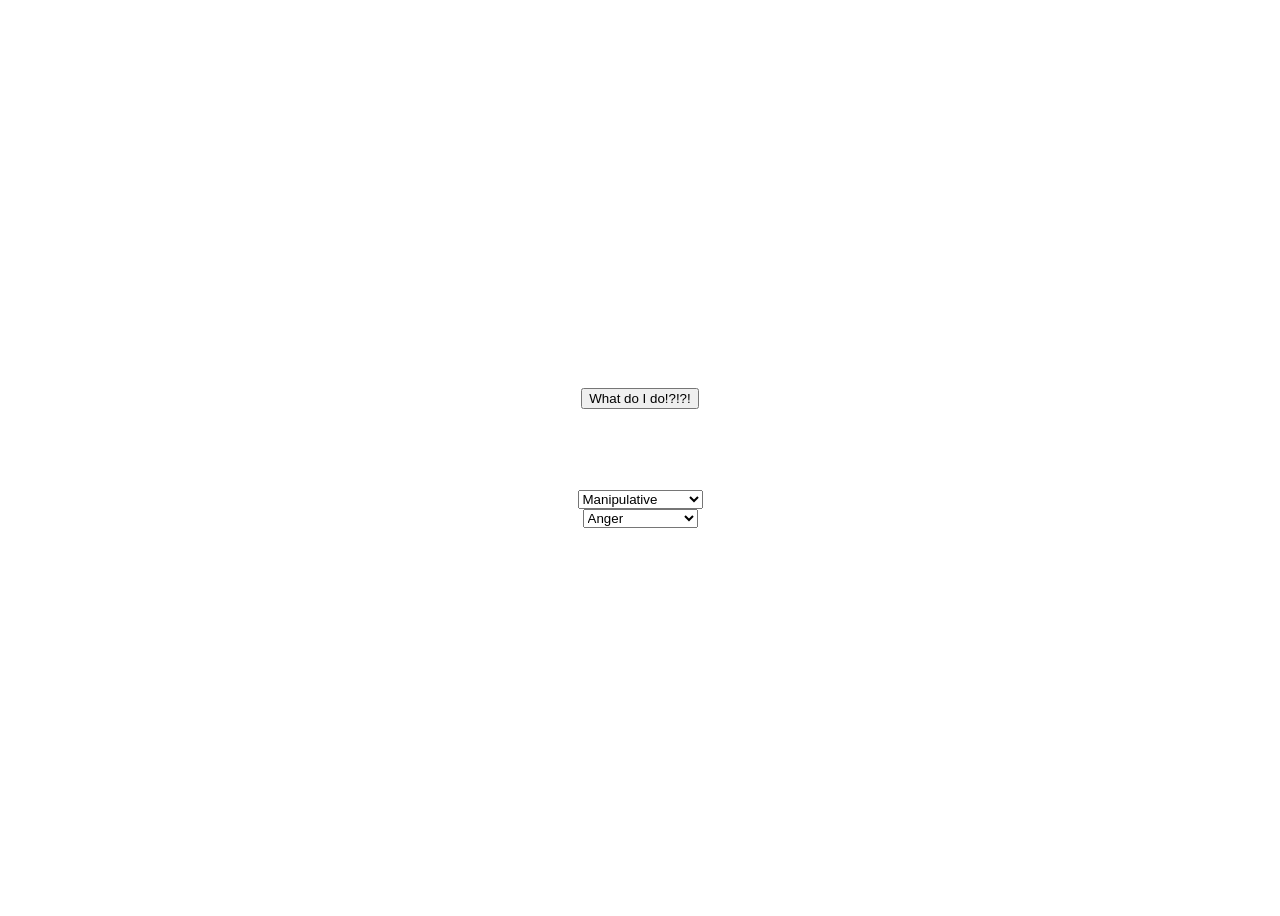
==== index.html @ 9c77fcdd "link correctly" ====
<!DOCTYPE html>
<html>
<head>
<link rel="stylesheet" href="styles.css">
<link rel="preconnect" href="https://fonts.googleapis.com">
<link rel="preconnect" href="https://fonts.gstatic.com" crossorigin>
<link href="https://fonts.googleapis.com/css2?family=Iceland&family=Irish+Grover&family=Petit+Formal+Script&display=swap" rel="stylesheet">
  <title>Healing Roulet</title>
</head>
<body>
    <div id="choice">
        <button type="button" id="submit ">What do I do!?!?!</button>
  <h1 id="healthy choice"></h1>
  <select name="stress" id="stress">
    <option value="manip">Manipulative</option>
    <option value="guilt">Guilt-tripping</option>
     <option value="disre">Disrespect</option>
     <option value="gasli">Gaslighting</option>
     <option value="dismiss">Dismissing</option>
     <option value="embarr">Embarrassing</option>
     <option value="used">Used</option>
     <option value="repab">Repetitive abuse</option>
     <option value="bshame">Body shaming</option>
     <option value="postbinge">Post-binge guilt</option>
     <option value="perf">Perfectionism</option>
     <option value="overw>Overwhelm</option>
     <option value="press">Pressure</option>
     <option value="negself">Negative self-talk</option>
     <option value="comp">Comparison</option>
     <option value="isola">Isolation</option>
     <option value="vabuse">Verbal Abuse</option>
     <option value="lie">Lying</option>
    <option value="manip">Manipulative</option>
    <option value="guilt">Guilt-tripping</option>
     <option value="disre">Disrespect</option>
     <option value="gasli">Gaslighting</option>
     <option value="dismiss">Dismissing</option>
     <option value="embarr">Embarrassing</option>
     <option value="used">Used</option>
     <option value="repab">Repetitive abuse</option>
     <option value="bshame">Body shaming</option>
     <option value="postbinge">Post-binge guilt</option>
     <option value="perf">Perfectionism</option>
     <option value="overw>Overwhelm</option>
     <option value="press">Pressure</option>
     <option value="negself">Negative self-talk</option>
     <option value="comp">Comparison</option>
     <option value="isola">Isolation</option>
     <option value="vabuse">Verbal Abuse</option>
     <option value="lie">Lying</option>
    </select>
    
    <select name="emo" id="emo">
    <option value="anger">Anger</option>
    <option value="rage">Rage</option>
     <option value="irite">Irritability</option>
     <option value="sad">Sadness</option>
     <option value="grief">Grief</option>
     <option value="lonely">Loneliness</option>
     <option value="disap">Disappointment</option>
     <option value="panic">Panic</option>
     <option value="dread">Dread</option>
     <option value="hyper">Hyperactivity</option>
     <option value="numb">Numbness</option>
     <option value="tachy">Tachycardia</option>
     <option value="trap">Trapped</option>
    </select>
</div>

</body>
</body>
</html>
---- styles.css ----
body {
background-image: url("https://images.unsplash.com/photo-1780678839543-1abf5a0b8d71?q=80&w=1470&auto=format&fit=crop&ixlib=rb-4.1.0&ixid=M3wxMjA3fDB8MHxwaG90by1wYWdlfHx8fGVufDB8fHx8fA%3D%3D");
background-size: cover;
background-position: center;    
}

div {
    font-size: 30px;
    font-family: 'Iceland', cursive;
    display: flex;
    flex-direction: column;
    align-items: center;
    justify-content: center;
   min-height: 100vh;
}
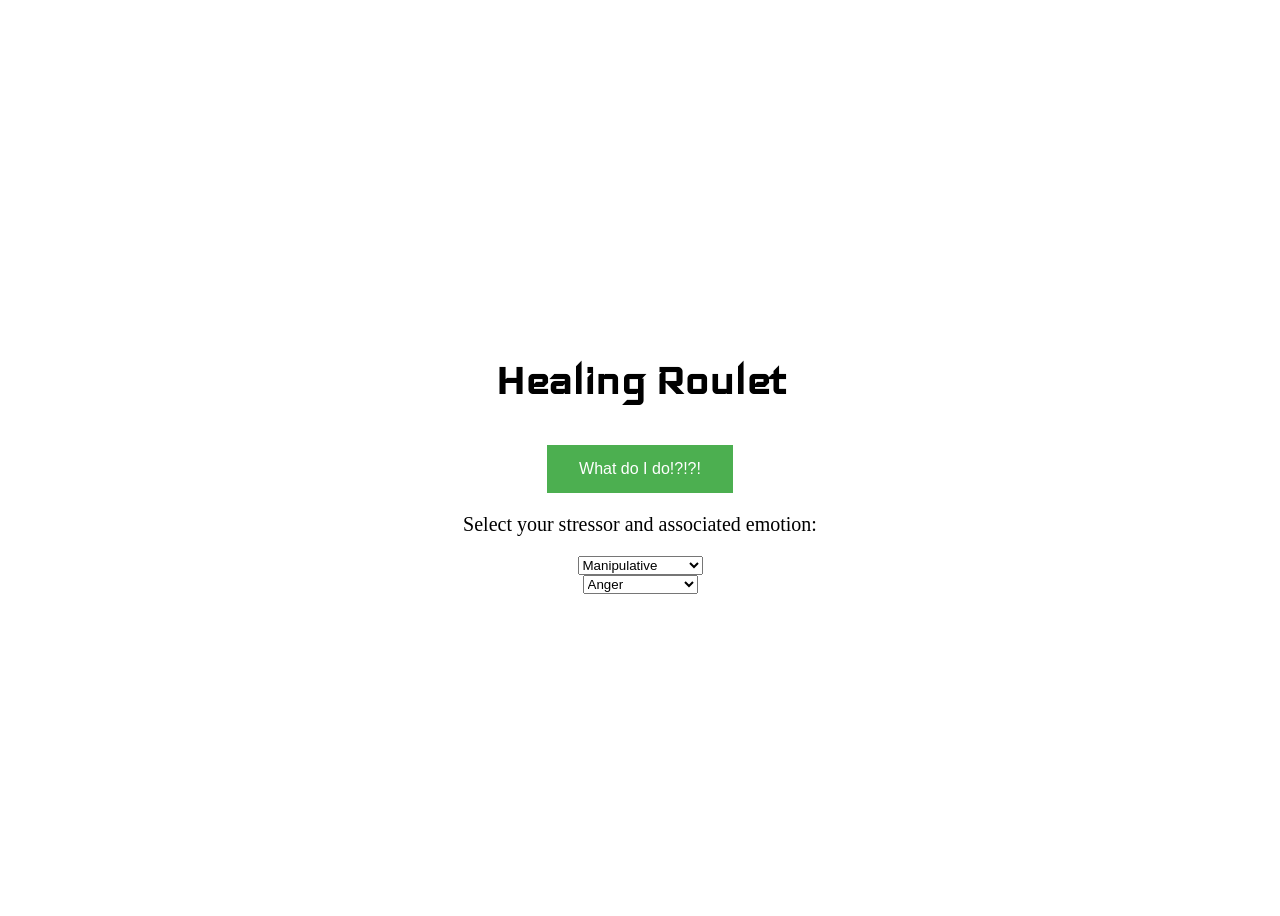
==== commit 4879a49c: "styling on button" ====
--- a/index.html
+++ b/index.html
@@ -9,8 +9,9 @@
 </head>
 <body>
     <div id="choice">
-        <button type="button" id="submit ">What do I do!?!?!</button>
-  <h1 id="healthy choice"></h1>
+         <h1 class="roulet">Healing Roulet</h1>
+        <button type="button" class="submit ">What do I do!?!?!</button>
+    <p class="instrutions">Select your stressor and associated emotion:</p>
   <select name="stress" id="stress">
     <option value="manip">Manipulative</option>
     <option value="guilt">Guilt-tripping</option>
--- a/styles.css
+++ b/styles.css
@@ -4,7 +4,7 @@
 background-position: center;    
 }
 
-div {
+#choice {
     font-size: 30px;
     font-family: 'Iceland', cursive;
     display: flex;
@@ -12,4 +12,28 @@
     align-items: center;
     justify-content: center;
    min-height: 100vh;
+}
+
+.roulet {    font-size: 50px;
+    font-family: 'Iceland', cursive;
+     margin-bottom: 20px;
+}
+
+.submit {
+    background-color: #4CAF50; /* Green */
+    border: none;
+    color: white;
+    padding: 15px 32px;
+    text-align: center;
+    text-decoration: none;
+    display: inline-block;
+    font-size: 16px;
+    margin-top: 20px;
+    cursor: pointer;
+}
+
+.instrutions {
+    font-size: 20px;
+    font-family: 'Irish Grover', cursive;
+    margin-top: 20px;
 }
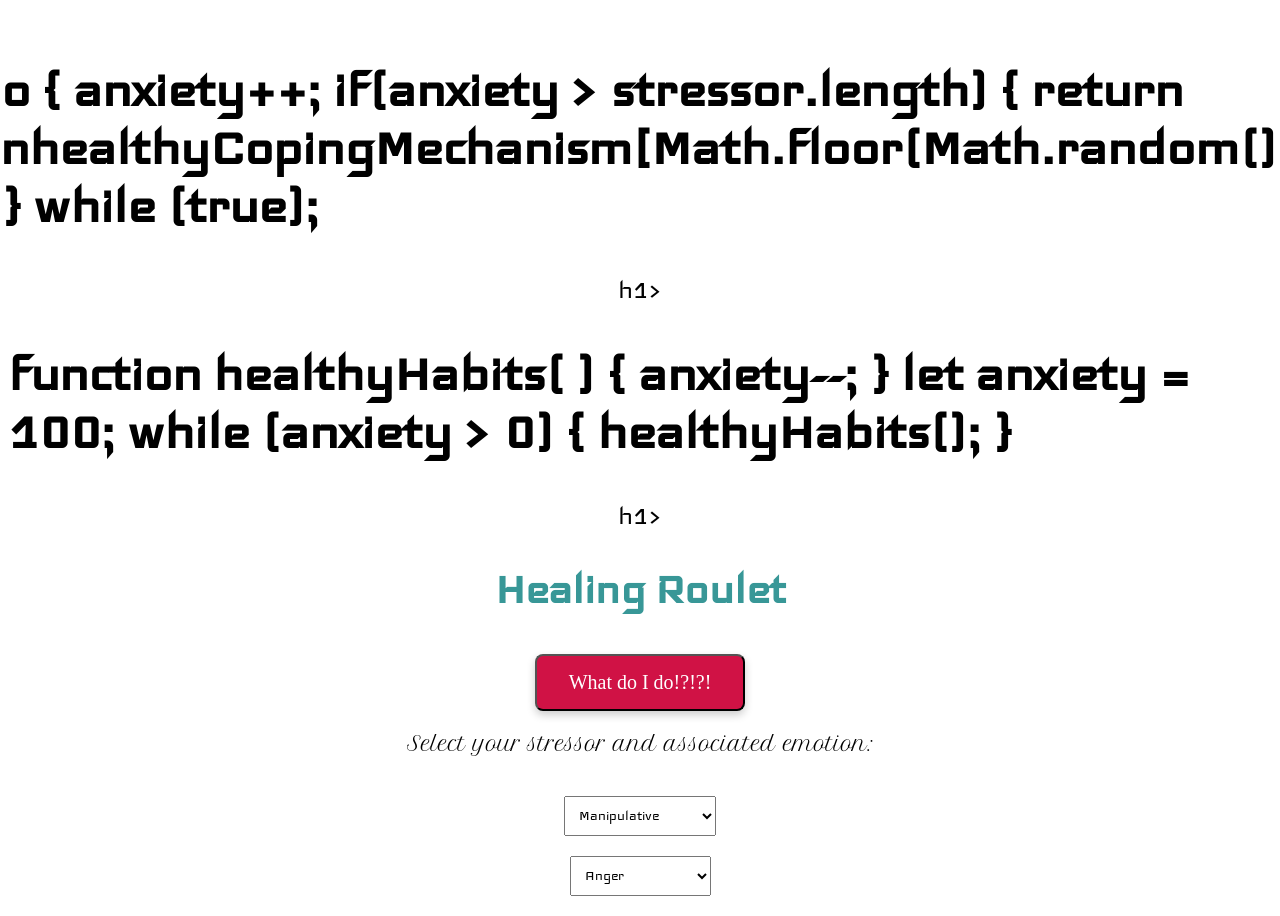
==== commit 39e60c8c: "add metaphor functions to top of html" ====
--- a/index.html
+++ b/index.html
@@ -9,7 +9,21 @@
 </head>
 <body>
     <div id="choice">
-         <h1 class="roulet">Healing Roulet</h1>
+         <h1>do { anxiety++;
+          if(anxiety > stressor.length) {
+            return unhealthyCopingMechanism[Math.floor(Math.random());
+          }
+        } while (true);</h1>h1>
+        <h1>function healthyHabits( ) {
+          anxiety--;
+        }
+        let anxiety = 100;
+        while (anxiety > 0) {
+          healthyHabits();
+        }</h1>h1>
+
+        </h1>
+         </h1><h1 class="roulet">Healing Roulet</h1>
         <button type="button" class="submit ">What do I do!?!?!</button>
     <p class="instrutions">Select your stressor and associated emotion:</p>
   <select name="stress" id="stress">
--- a/styles.css
+++ b/styles.css
@@ -17,23 +17,41 @@
 .roulet {    font-size: 50px;
     font-family: 'Iceland', cursive;
      margin-bottom: 20px;
+     color: #389797; /* Green */
 }
 
 .submit {
-    background-color: #4CAF50; /* Green */
-    border: none;
+    background-color: #d01245; /* Pink */
+    border: bold 2px solid #000000; /* Black border */
     color: white;
     padding: 15px 32px;
     text-align: center;
     text-decoration: none;
     display: inline-block;
-    font-size: 16px;
+    font-size: 20px;
+     font-family: 'Irish Grover', cursive;
     margin-top: 20px;
     cursor: pointer;
+    border-radius: 8px;
+    box-shadow: 0 4px 8px rgba(0, 0, 0, 0.2);
 }
 
 .instrutions {
     font-size: 20px;
-    font-family: 'Irish Grover', cursive;
+    margin-top: 20px;
+    font-family: 'Petit Formal Script', cursive;
+}
+
+#stress {
+    padding: 10px;
+    font-size: 16px;
+    font-family: 'Iceland', cursive;
+    margin-top: 20px;
+}
+
+#emo {
+    padding: 10px;
+    font-size: 16px;
+    font-family: 'Iceland', cursive;
     margin-top: 20px;
 }
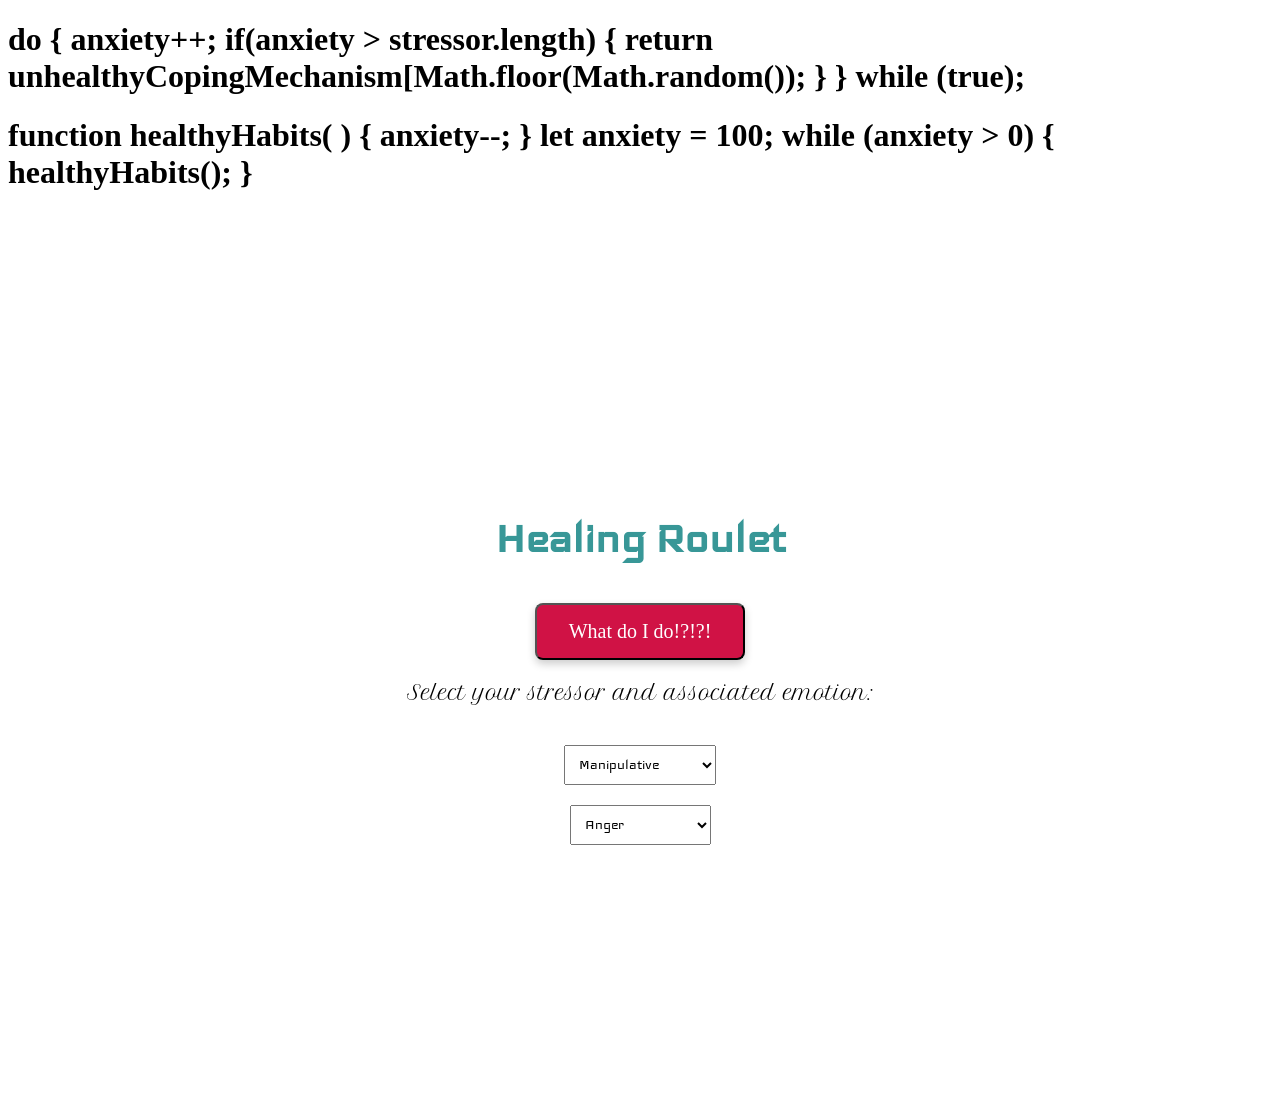
==== commit edbd8c37: "style for metaphor functions" ====
--- a/index.html
+++ b/index.html
@@ -8,21 +8,21 @@
   <title>Healing Roulet</title>
 </head>
 <body>
-    <div id="choice">
+    <div class="anxtfuncs"></div>
          <h1>do { anxiety++;
           if(anxiety > stressor.length) {
             return unhealthyCopingMechanism[Math.floor(Math.random());
           }
-        } while (true);</h1>h1>
+        } while (true);</h1>
         <h1>function healthyHabits( ) {
           anxiety--;
         }
         let anxiety = 100;
         while (anxiety > 0) {
           healthyHabits();
-        }</h1>h1>
-
-        </h1>
+        }</h1>
+      </div>
+        <div id="choice">
          </h1><h1 class="roulet">Healing Roulet</h1>
         <button type="button" class="submit ">What do I do!?!?!</button>
     <p class="instrutions">Select your stressor and associated emotion:</p>
--- a/styles.css
+++ b/styles.css
@@ -2,6 +2,20 @@
 background-image: url("https://images.unsplash.com/photo-1780678839543-1abf5a0b8d71?q=80&w=1470&auto=format&fit=crop&ixlib=rb-4.1.0&ixid=M3wxMjA3fDB8MHxwaG90by1wYWdlfHx8fGVufDB8fHx8fA%3D%3D");
 background-size: cover;
 background-position: center;    
+}
+
+.anxtfunc {
+    display: flex;
+    justify-content: space-between;
+    align-items: center;
+    width: 100%;
+    padding: 0 10px;
+}
+
+.anxtfunc h1 {
+    font-size: 24px;
+    font-family: 'Iceland', cursive;
+    color: #389797; /* Green */
 }
 
 #choice {
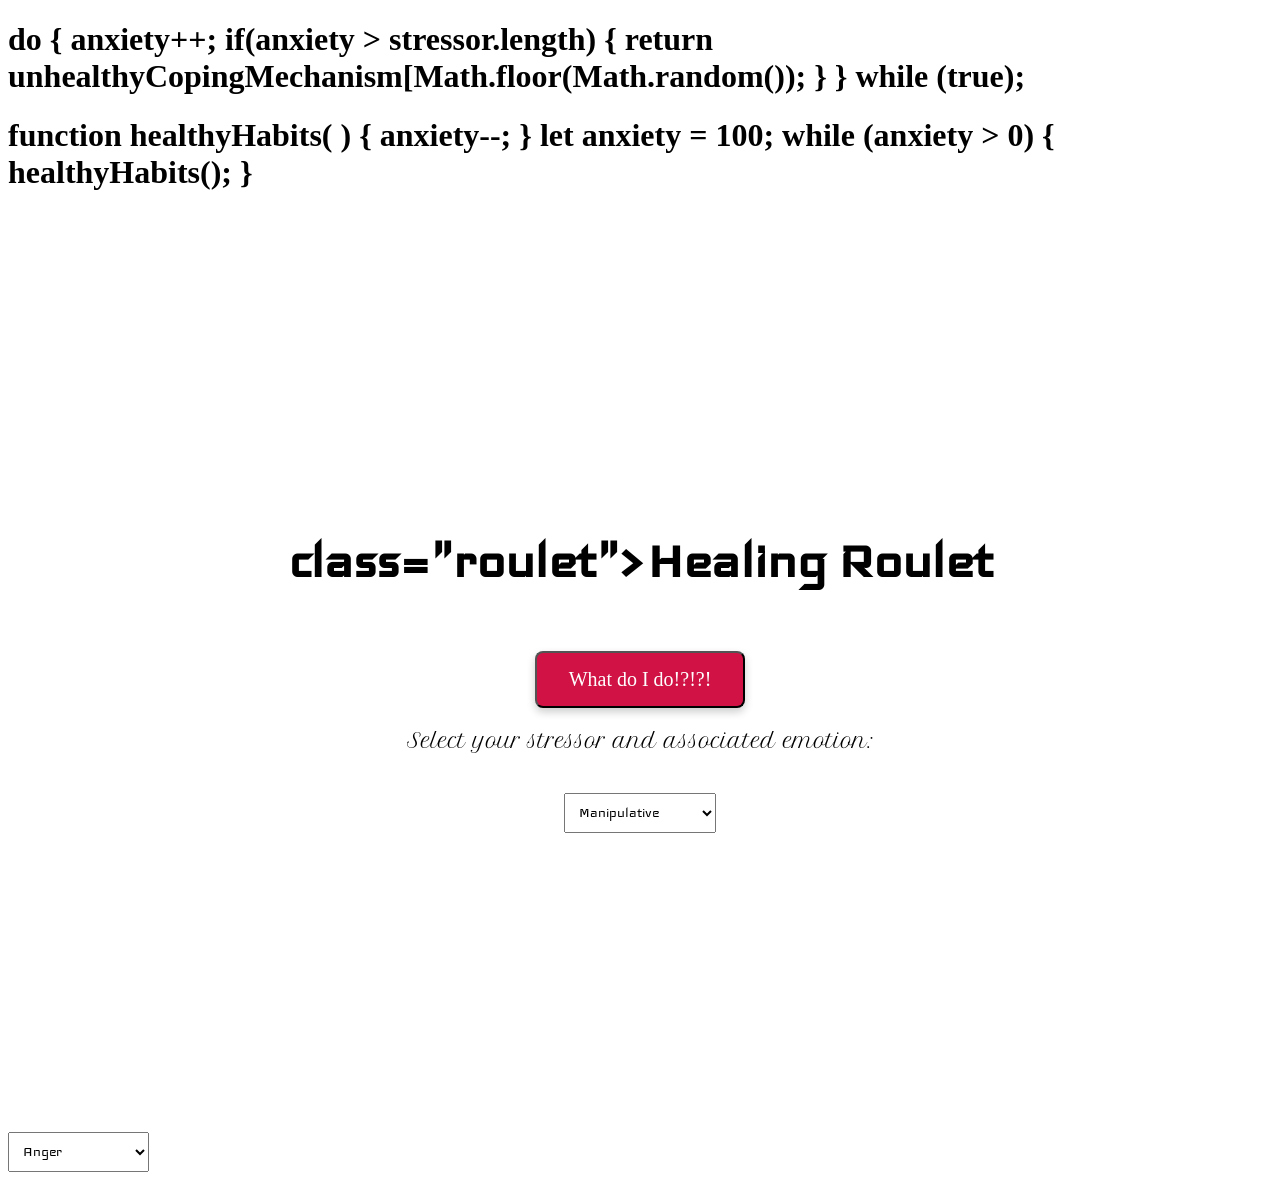
==== commit fdaef8bb: "fix vs code's automatic mistakes" ====
--- a/index.html
+++ b/index.html
@@ -8,7 +8,7 @@
   <title>Healing Roulet</title>
 </head>
 <body>
-    <div class="anxtfuncs"></div>
+    <div class="anxtfuncs">
          <h1>do { anxiety++;
           if(anxiety > stressor.length) {
             return unhealthyCopingMechanism[Math.floor(Math.random());
@@ -23,7 +23,7 @@
         }</h1>
       </div>
         <div id="choice">
-         </h1><h1 class="roulet">Healing Roulet</h1>
+         <h1>class="roulet">Healing Roulet</h1>
         <button type="button" class="submit ">What do I do!?!?!</button>
     <p class="instrutions">Select your stressor and associated emotion:</p>
   <select name="stress" id="stress">
@@ -64,7 +64,8 @@
      <option value="vabuse">Verbal Abuse</option>
      <option value="lie">Lying</option>
     </select>
-    
+    </div>
+    <div class="emote">
     <select name="emo" id="emo">
     <option value="anger">Anger</option>
     <option value="rage">Rage</option>
--- a/styles.css
+++ b/styles.css
@@ -16,6 +16,7 @@
     font-size: 24px;
     font-family: 'Iceland', cursive;
     color: #389797; /* Green */
+    margin: 0;
 }
 
 #choice {
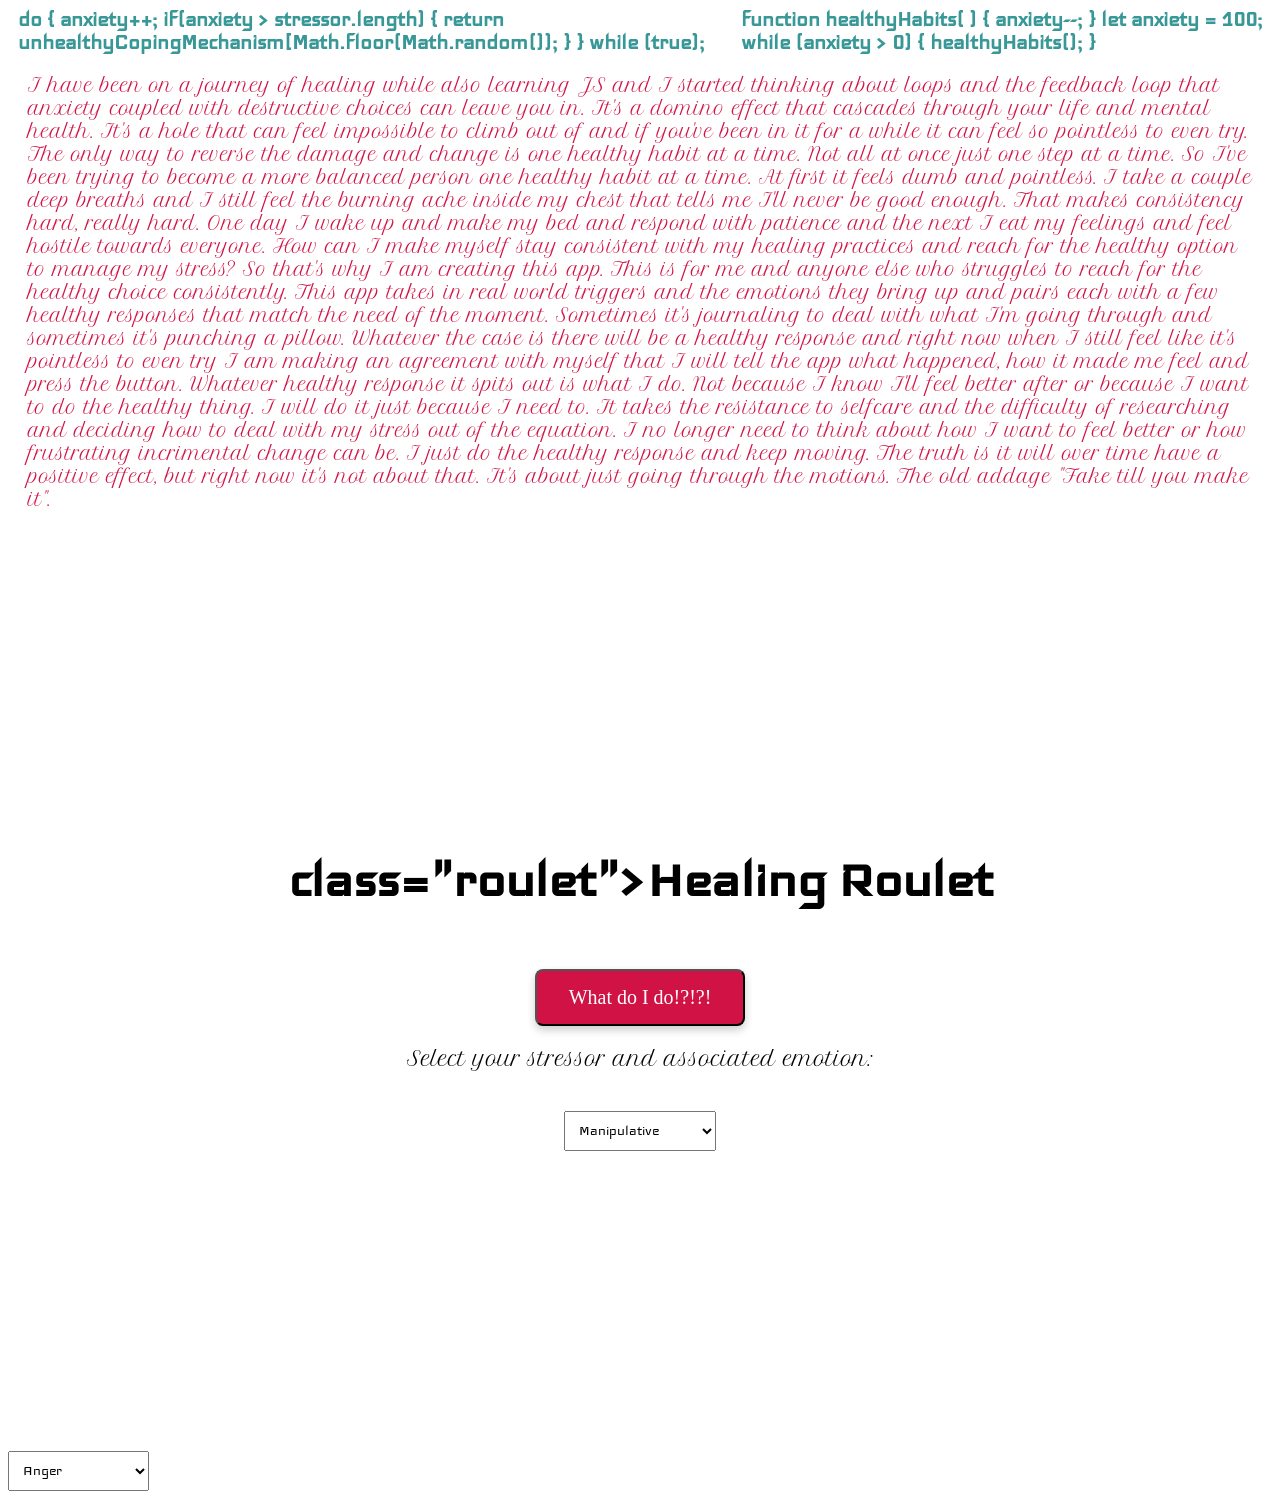
==== commit 8b44bf64: "intro" ====
--- a/index.html
+++ b/index.html
@@ -9,18 +9,53 @@
 </head>
 <body>
     <div class="anxtfuncs">
-         <h1>do { anxiety++;
+         <h1 class="infinite">do { anxiety++;
           if(anxiety > stressor.length) {
             return unhealthyCopingMechanism[Math.floor(Math.random());
           }
         } while (true);</h1>
-        <h1>function healthyHabits( ) {
+        <h1 class="finite">function healthyHabits( ) {
           anxiety--;
         }
         let anxiety = 100;
         while (anxiety > 0) {
           healthyHabits();
         }</h1>
+      </div>
+      <div class="intro">
+        <p>I have been on a journey of healing while also learning JS and 
+        I started thinking about loops and the feedback loop that anxiety 
+        coupled with destructive choices can leave you in. It's a domino 
+        effect that cascades through your life and mental health. It's a
+        hole that can feel impossible to climb out of and if you've been
+         in it for a while it can feel so pointless to even try. The only way to
+        reverse the damage and change is one healthy habit at a time.
+        Not all at once just one step at a time. So I've been trying
+        to become a more balanced person one healthy habit at a time.
+        At first it feels dumb and pointless. I take a couple deep breaths
+        and I still feel the burning ache inside my chest that tells me I'll
+         never be good enough. That makes consistency hard, really hard. One day
+         I wake up and make my bed and respond with patience and the next I
+        eat my feelings and feel hostile towards everyone. How can I make
+         myself stay consistent with my healing practices and reach for 
+         the healthy option to manage my stress? So that's why I am creating 
+         this app. This is for me and anyone else who struggles to reach for
+        the healthy choice consistently. This app takes in real world triggers and the
+        emotions they bring up and pairs each with a few healthy responses
+        that match the need of the moment. Sometimes it's journaling to deal
+         with what I'm going through and sometimes it's punching a pillow. Whatever 
+         the case is there will be a healthy response and right now when I still 
+         feel like it's pointless to even try I am making an agreement with 
+         myself that I will tell the app what happened, how it made me feel
+          and press the button. Whatever healthy response it spits out is what 
+          I do. Not because I know I'll feel better after or because I want 
+          to do the healthy thing. I will do it just because I need to. It
+           takes the resistance to selfcare and the difficulty of researching 
+           and deciding how to deal with my stress out of the equation. I no longer
+          need to think about how I want to feel better or how frustrating incrimental
+        change can be. I just do the healthy response and keep moving. The truth is 
+      it will over time have a positive effect, but right now it's not about that. It's 
+    about just going through the motions. The old addage "Fake till you make it".  </p>
       </div>
         <div id="choice">
          <h1>class="roulet">Healing Roulet</h1>
@@ -84,5 +119,4 @@
 </div>
 
 </body>
-</body>
 </html>
--- a/styles.css
+++ b/styles.css
@@ -4,7 +4,7 @@
 background-position: center;    
 }
 
-.anxtfunc {
+.anxtfuncs {
     display: flex;
     justify-content: space-between;
     align-items: center;
@@ -12,11 +12,18 @@
     padding: 0 10px;
 }
 
-.anxtfunc h1 {
+.anxtfuncs h1 {
     font-size: 24px;
     font-family: 'Iceland', cursive;
     color: #389797; /* Green */
     margin: 0;
+}
+
+.intro p {
+    font-size: 18px;
+    font-family: 'Petit Formal Script', cursive;
+     color: #d01245; /* Pink */
+     margin: 20px;
 }
 
 #choice {
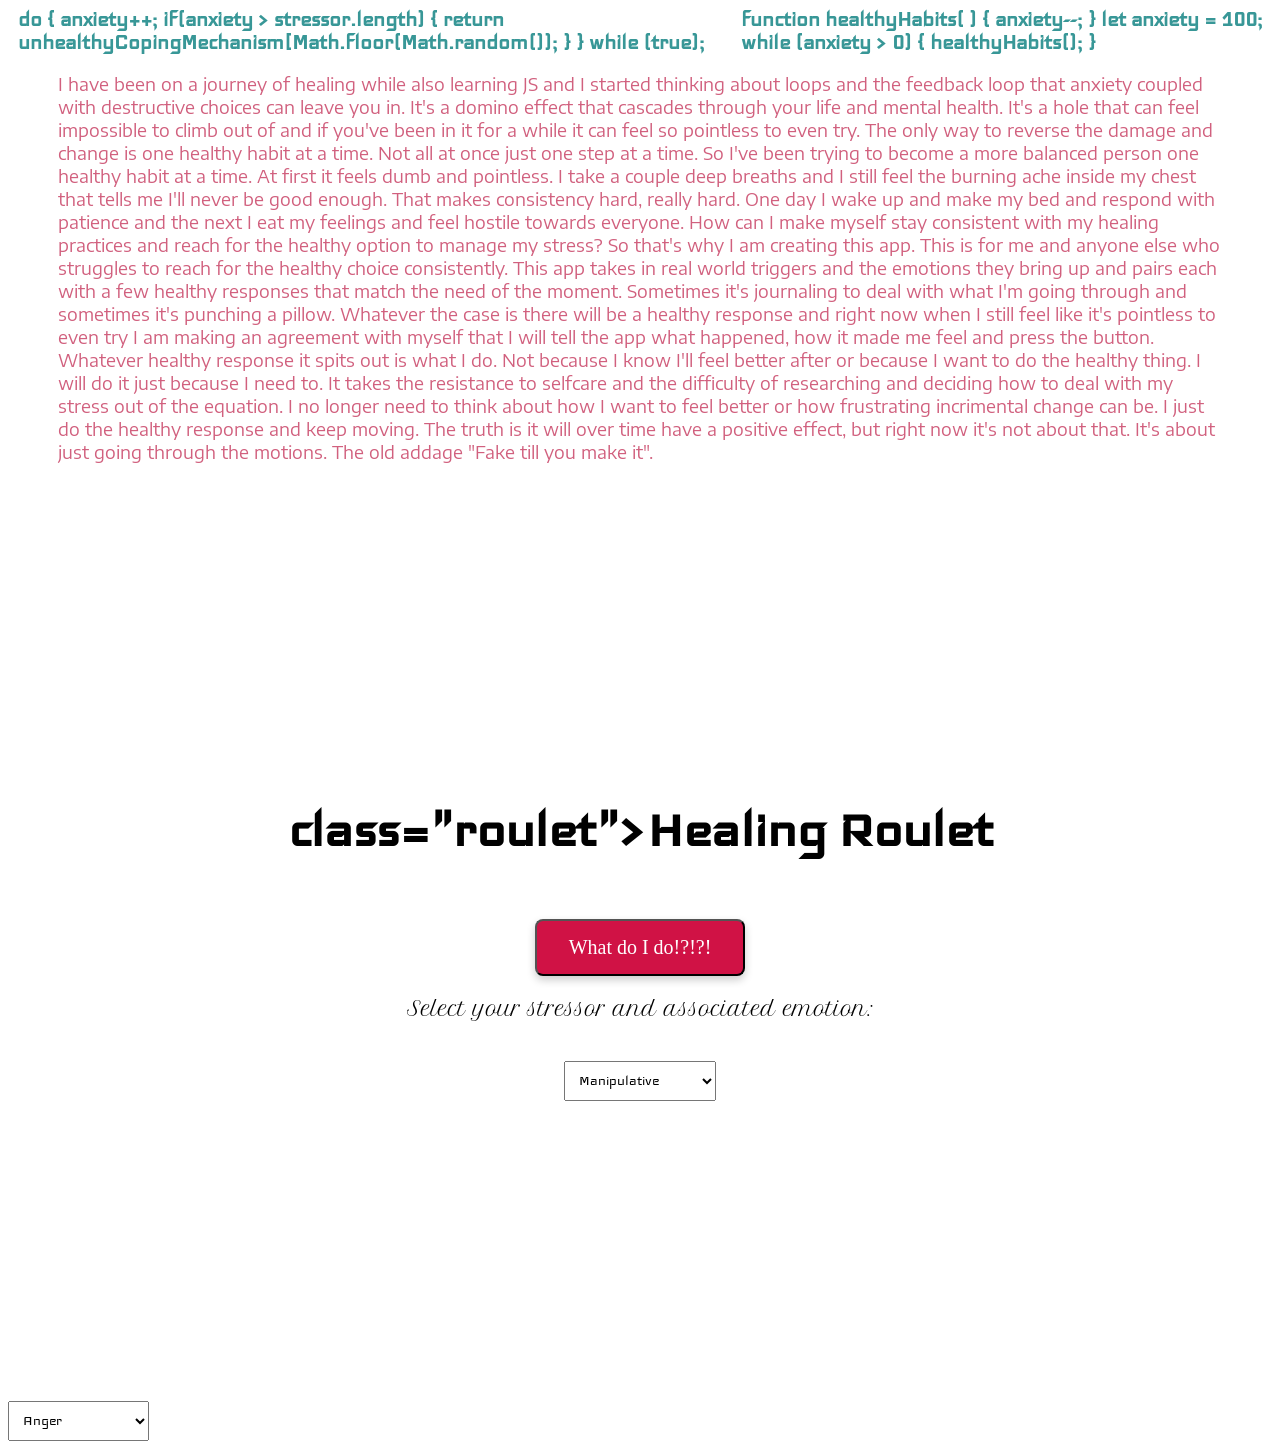
==== commit 0ec2a35a: "Update font link in html and add styling" ====
--- a/index.html
+++ b/index.html
@@ -4,7 +4,7 @@
 <link rel="stylesheet" href="styles.css">
 <link rel="preconnect" href="https://fonts.googleapis.com">
 <link rel="preconnect" href="https://fonts.gstatic.com" crossorigin>
-<link href="https://fonts.googleapis.com/css2?family=Iceland&family=Irish+Grover&family=Petit+Formal+Script&display=swap" rel="stylesheet">
+<link href="https://fonts.googleapis.com/css2?family=Encode+Sans+Semi+Expanded:wght@100;200;300;400;500;600;700;800;900&family=Iceland&family=Irish+Grover&family=Petit+Formal+Script&display=swap" rel="stylesheet">
   <title>Healing Roulet</title>
 </head>
 <body>
--- a/styles.css
+++ b/styles.css
@@ -21,9 +21,10 @@
 
 .intro p {
     font-size: 18px;
-    font-family: 'Petit Formal Script', cursive;
-     color: #d01245; /* Pink */
-     margin: 20px;
+    font-family: Encode Sans Semi Expanded, sans-serif;
+     color: #d1607e; /* Pink */
+     margin-left: 50px;
+        margin-right: 50px;
 }
 
 #choice {
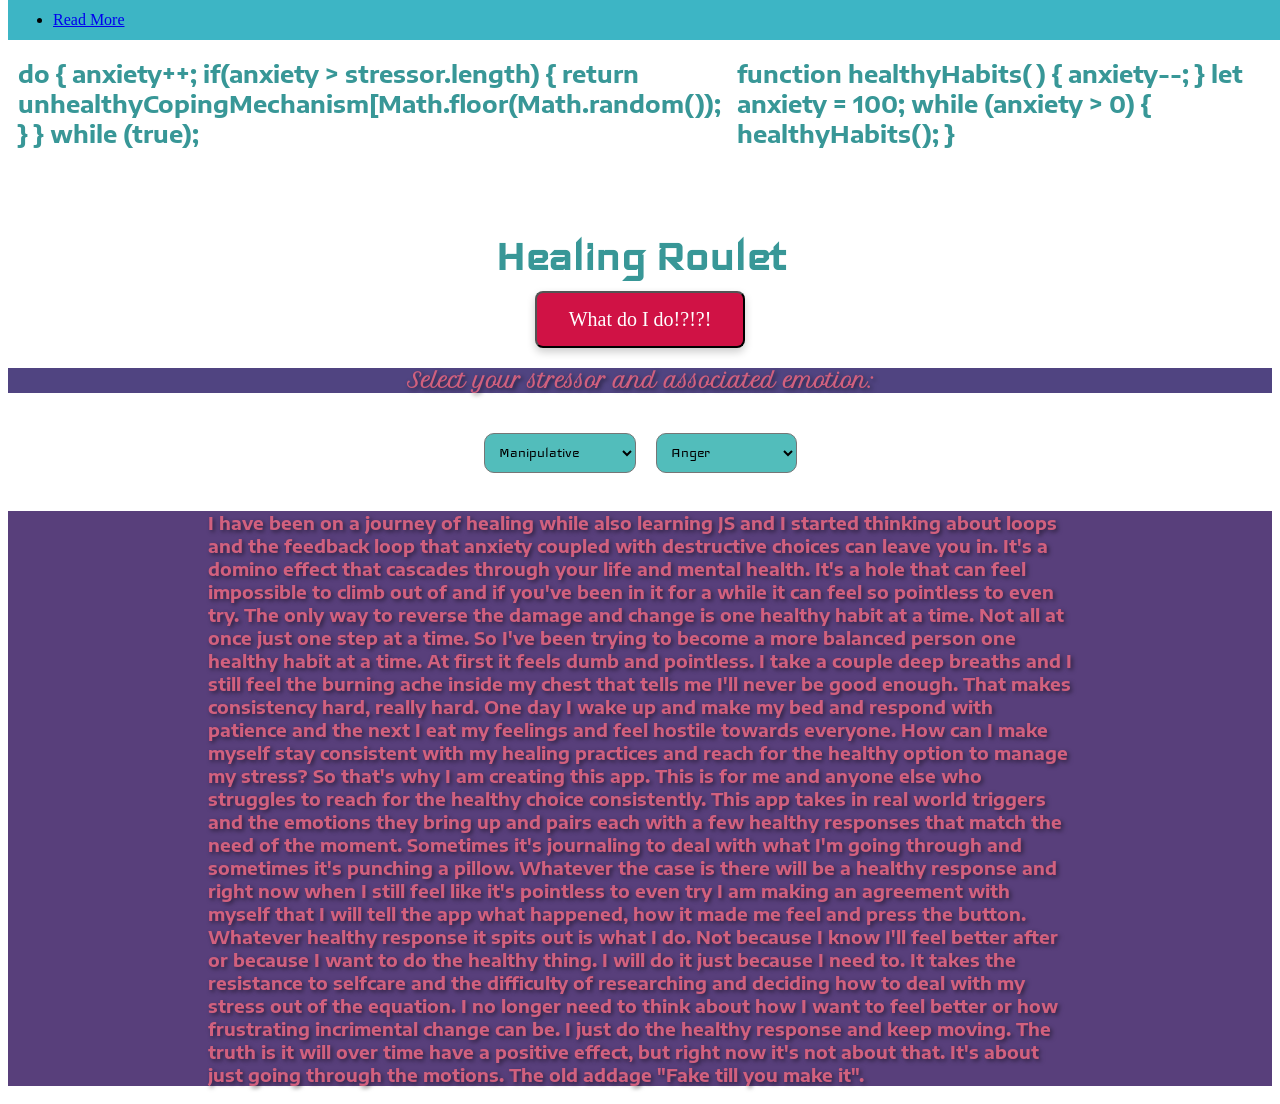
==== commit 68ac2d61: "CSS and JS" ====
--- a/index.html
+++ b/index.html
@@ -8,6 +8,11 @@
   <title>Healing Roulet</title>
 </head>
 <body>
+  <nav class="taskbar">
+    <ul>
+      <li><a href="#Read More">Read More</a></li>
+    </ul>
+  </nav>
     <div class="anxtfuncs">
          <h1 class="infinite">do { anxiety++;
           if(anxiety > stressor.length) {
@@ -22,45 +27,10 @@
           healthyHabits();
         }</h1>
       </div>
-      <div class="intro">
-        <p>I have been on a journey of healing while also learning JS and 
-        I started thinking about loops and the feedback loop that anxiety 
-        coupled with destructive choices can leave you in. It's a domino 
-        effect that cascades through your life and mental health. It's a
-        hole that can feel impossible to climb out of and if you've been
-         in it for a while it can feel so pointless to even try. The only way to
-        reverse the damage and change is one healthy habit at a time.
-        Not all at once just one step at a time. So I've been trying
-        to become a more balanced person one healthy habit at a time.
-        At first it feels dumb and pointless. I take a couple deep breaths
-        and I still feel the burning ache inside my chest that tells me I'll
-         never be good enough. That makes consistency hard, really hard. One day
-         I wake up and make my bed and respond with patience and the next I
-        eat my feelings and feel hostile towards everyone. How can I make
-         myself stay consistent with my healing practices and reach for 
-         the healthy option to manage my stress? So that's why I am creating 
-         this app. This is for me and anyone else who struggles to reach for
-        the healthy choice consistently. This app takes in real world triggers and the
-        emotions they bring up and pairs each with a few healthy responses
-        that match the need of the moment. Sometimes it's journaling to deal
-         with what I'm going through and sometimes it's punching a pillow. Whatever 
-         the case is there will be a healthy response and right now when I still 
-         feel like it's pointless to even try I am making an agreement with 
-         myself that I will tell the app what happened, how it made me feel
-          and press the button. Whatever healthy response it spits out is what 
-          I do. Not because I know I'll feel better after or because I want 
-          to do the healthy thing. I will do it just because I need to. It
-           takes the resistance to selfcare and the difficulty of researching 
-           and deciding how to deal with my stress out of the equation. I no longer
-          need to think about how I want to feel better or how frustrating incrimental
-        change can be. I just do the healthy response and keep moving. The truth is 
-      it will over time have a positive effect, but right now it's not about that. It's 
-    about just going through the motions. The old addage "Fake till you make it".  </p>
-      </div>
-        <div id="choice">
-         <h1>class="roulet">Healing Roulet</h1>
+         <h1 class="roulet">Healing Roulet</h1>
         <button type="button" class="submit ">What do I do!?!?!</button>
-    <p class="instrutions">Select your stressor and associated emotion:</p>
+        <p class="instrutions">Select your stressor and associated emotion:</p>
+        <div class="stressors">
   <select name="stress" id="stress">
     <option value="manip">Manipulative</option>
     <option value="guilt">Guilt-tripping</option>
@@ -99,8 +69,6 @@
      <option value="vabuse">Verbal Abuse</option>
      <option value="lie">Lying</option>
     </select>
-    </div>
-    <div class="emote">
     <select name="emo" id="emo">
     <option value="anger">Anger</option>
     <option value="rage">Rage</option>
@@ -117,6 +85,41 @@
      <option value="trap">Trapped</option>
     </select>
 </div>
+<div class="intro" id="Read More">
+        <p>I have been on a journey of healing while also learning JS and 
+        I started thinking about loops and the feedback loop that anxiety 
+        coupled with destructive choices can leave you in. It's a domino 
+        effect that cascades through your life and mental health. It's a
+        hole that can feel impossible to climb out of and if you've been
+         in it for a while it can feel so pointless to even try. The only way to
+        reverse the damage and change is one healthy habit at a time.
+        Not all at once just one step at a time. So I've been trying
+        to become a more balanced person one healthy habit at a time.
+        At first it feels dumb and pointless. I take a couple deep breaths
+        and I still feel the burning ache inside my chest that tells me I'll
+         never be good enough. That makes consistency hard, really hard. One day
+         I wake up and make my bed and respond with patience and the next I
+        eat my feelings and feel hostile towards everyone. How can I make
+         myself stay consistent with my healing practices and reach for 
+         the healthy option to manage my stress? So that's why I am creating 
+         this app. This is for me and anyone else who struggles to reach for
+        the healthy choice consistently. This app takes in real world triggers and the
+        emotions they bring up and pairs each with a few healthy responses
+        that match the need of the moment. Sometimes it's journaling to deal
+         with what I'm going through and sometimes it's punching a pillow. Whatever 
+         the case is there will be a healthy response and right now when I still 
+         feel like it's pointless to even try I am making an agreement with 
+         myself that I will tell the app what happened, how it made me feel
+          and press the button. Whatever healthy response it spits out is what 
+          I do. Not because I know I'll feel better after or because I want 
+          to do the healthy thing. I will do it just because I need to. It
+           takes the resistance to selfcare and the difficulty of researching 
+           and deciding how to deal with my stress out of the equation. I no longer
+          need to think about how I want to feel better or how frustrating incrimental
+        change can be. I just do the healthy response and keep moving. The truth is 
+      it will over time have a positive effect, but right now it's not about that. It's 
+    about just going through the motions. The old addage "Fake till you make it".  </p>
+      </div>
 
 </body>
 </html>
--- a/styles.css
+++ b/styles.css
@@ -4,27 +4,43 @@
 background-position: center;    
 }
 
+.taskbar {
+    background-color: rgba(40, 173, 191, 0.9); /* Semi-transparent black */
+    padding: 5px;
+    position: fixed;
+    top: 0;
+    width: 100%;
+    z-index: 1000;
+    height: 30px;
+    display: flex;
+    align-items: center;
+}
 .anxtfuncs {
     display: flex;
     justify-content: space-between;
     align-items: center;
     width: 100%;
-    padding: 0 10px;
+    padding: 50px 10px;
 }
 
 .anxtfuncs h1 {
     font-size: 24px;
-    font-family: 'Iceland', cursive;
+    font-family: 'Encode Sans Semi Expanded', sans-serif;
     color: #389797; /* Green */
     margin: 0;
 }
 
-.intro p {
+.intro {
+    background-color: rgba(47, 15, 90, 0.8); /* Semi-transparent white */
+}
+.intro P {
     font-size: 18px;
     font-family: Encode Sans Semi Expanded, sans-serif;
      color: #d1607e; /* Pink */
-     margin-left: 50px;
-        margin-right: 50px;
+     margin-left: 200px;
+     margin-right: 200px;
+    font-weight: 700;
+    text-shadow: 2px 2px 4px rgba(0, 0, 0, 0.5);
 }
 
 #choice {
@@ -37,10 +53,14 @@
    min-height: 100vh;
 }
 
-.roulet {    font-size: 50px;
+.roulet {   
+     font-size: 50px;
     font-family: 'Iceland', cursive;
-     margin-bottom: 20px;
+     margin-bottom: 10px;
      color: #389797; /* Green */
+     justify-content: center;
+        display: flex;
+        align-items: center;
 }
 
 .submit {
@@ -50,10 +70,10 @@
     padding: 15px 32px;
     text-align: center;
     text-decoration: none;
-    display: inline-block;
+    display: block;
     font-size: 20px;
      font-family: 'Irish Grover', cursive;
-    margin-top: 20px;
+    margin: 10px auto;
     cursor: pointer;
     border-radius: 8px;
     box-shadow: 0 4px 8px rgba(0, 0, 0, 0.2);
@@ -63,18 +83,33 @@
     font-size: 20px;
     margin-top: 20px;
     font-family: 'Petit Formal Script', cursive;
+    text-align: center;
+     color: #d1607e; /* Pink */
+     background-color: rgba(37, 22, 98, 0.8); /* Semi-transparent white */
+     font-weight: 700;
+     text-shadow: 2px 2px 4px rgba(0, 0, 0, 0.5);
+}
+
+.stressors {
+    margin-top: 20px;
+    display: flex;
+    justify-content: center;
+    gap: 20px;
+    padding: 20px;
 }
 
 #stress {
-    padding: 10px;
+    border-radius: 10px;
+    background-color: rgba(39, 173, 171, 0.8); /* Semi-transparent white */
+        padding: 10px;
     font-size: 16px;
     font-family: 'Iceland', cursive;
-    margin-top: 20px;
 }
 
 #emo {
-    padding: 10px;
+      border-radius: 10px;
+    background-color: rgba(39, 173, 171, 0.8); /* Semi-transparent white */
+        padding: 10px;
     font-size: 16px;
     font-family: 'Iceland', cursive;
-    margin-top: 20px;
-}+}
